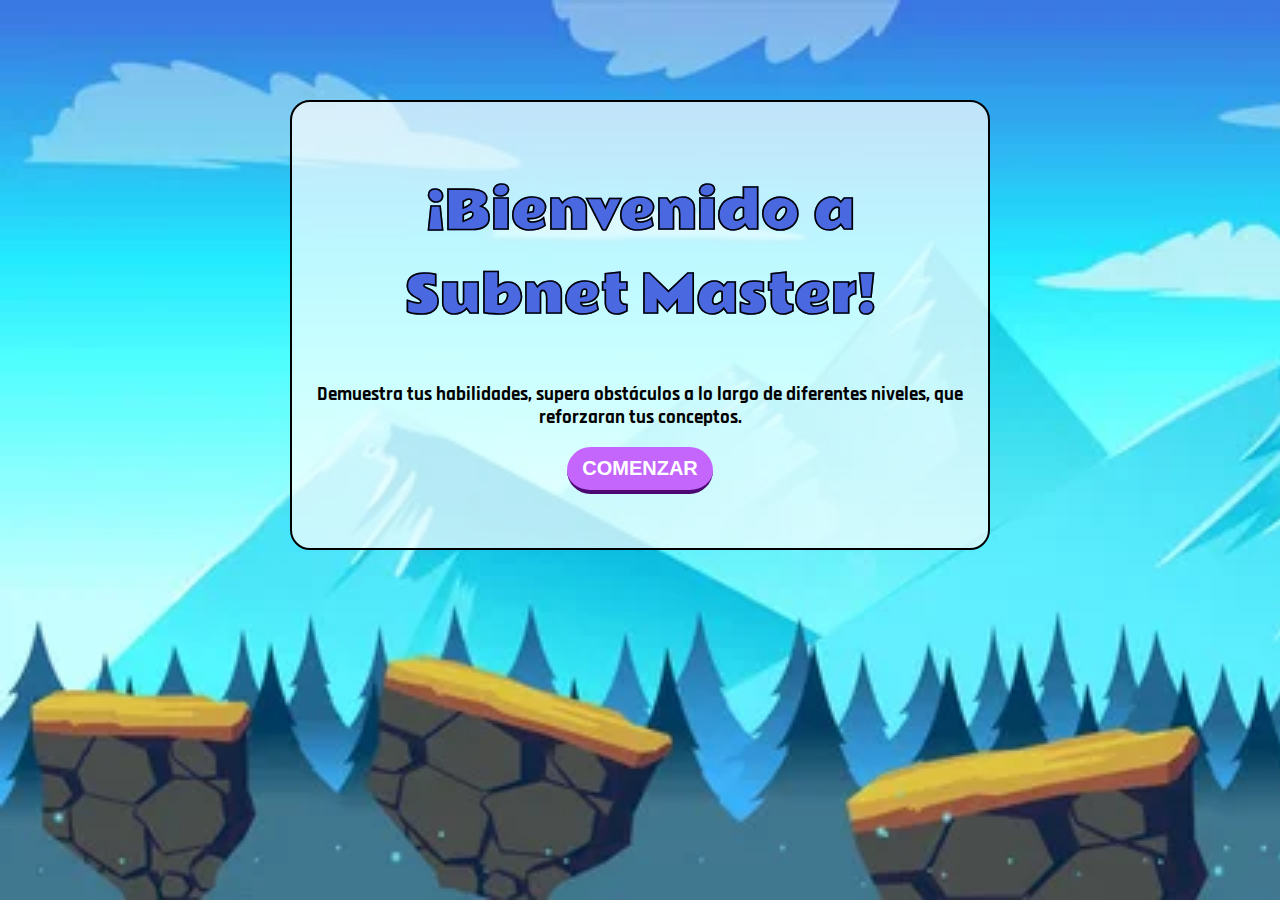
==== nivel1/index1.html @ e7dd7f8e "sd" ====
<!DOCTYPE html>
<html>

<head>
  <title>Mini Juego de Preguntas y Respuestas</title>
  <link rel="stylesheet" type="text/css" href="style1.css">
</head>

<body>
  
  
  <section id="pantalla-inicial">
    <h1>¡Bienvenido a Subnet Master!</h1>
    <h3>Demuestra tus habilidades, supera obstáculos a lo largo de diferentes niveles, que reforzaran tus conceptos.</h3>
    <button id="comenzar">COMENZAR</button>
  </section>
 

  <section id="pantalla-instrucciones">
    <h1>¡QuizMaster!</h1>
    <div id="instrucciones-texto">
      <h3>Instrucciones:</h3>
      <p>El objetivo de este nivel es poner a prueba tus conocimientos para adentrarte al mundo del Subnetting, Se te realizan varias preguntas, así que leelas cuidadosamente y selecciona la opción que consideres correcta. </p>
      <p>Tendrás un cronómetro que medirá el tiempo que tardas en responder cada pregunta. Cuanto más rápido respondas, mayor será tu puntuación.</p>
      <p>Antes de comenzar, te recomendamos que repases algunos conceptos clave de subnetting para asegurarte de entender bien el tema. A continuación, encontrarás una breve teoría que te ayudará a refrescar tus conocimientos.</p>
      <p>- Una red es un grupo de dispositivos interconectados que se comunican entre sí utilizando direcciones IP.</p>
      <p>- Las direcciones IP son números únicos asignados a cada dispositivo conectado a una red.</p>
      <p>- Existen dos tipos de direcciones IP: IPv4 e IPv6. En este juego, nos centraremos en IPv4.s</p>
      <p>- Las direcciones IPv4 están compuestas por cuatro números separados por puntos (por ejemplo, 192.168.0.1).</p>
      <p>- Para poder comunicarse en una red, los dispositivos deben tener una dirección IP válida y una máscara de subred.</p>
      <p>- La máscara de subred se utiliza para dividir la dirección IP en una parte de red y una parte de host.</p>
      <p>- El subnetting es el proceso de dividir una red en subredes más pequeñas para optimizar el uso de direcciones IP.</p>
      <p>Antes de comenzar con el aprendizaje del subnetting, asegúrate de entender los conceptos básicos de redes, como direcciones IP, clases de direcciones, máscaras de subred y enrutamiento.</p>
      <p>Una vez que te sientas preparado, haz clic en el botón "JUGAR" para iniciar el desafío.</p>


    </div>
  <button id="jugar">JUGAR</button>
  </section>

  <section id="pantalla-juego">
    <div class="container">
      <span id="tiempo"class="tiempo-destacado">Tiempo</span>
    </div>
    <div id="question-container">
      <h2 id="question">¿Pregunta?</h2>
      <ul id="answers">
        <li><button onclick="checkAnswer(0)">Respuesta 1</button></li>
        <li><button onclick="checkAnswer(1)">Respuesta 2</button></li>
        <li><button onclick="checkAnswer(2)">Respuesta 3</button></li>
        <li><button onclick="checkAnswer(3)">Respuesta 4</button></li>
      </ul>
    </div>

    <div id="result-container">
      <p id="result"></p>
      <button onclick="nextQuestion()">Siguiente Pregunta</button>
    </div>
  </section>

  </section>
  <section id="pantalla-final">
    <h1>Resumen</h1>
    <h3>Puntaje Obtenido</h3>
    <span id="acertadas">
      10
    </span>
    
    
  </section>

  <section id="pasar-nivel">
    <h1>Felicidades!</h1>
    <h3>Pasaste al siguiente Nivel</h3>
    <button id="Continuar"><a href="..\nivel2\index.html">Nivel 2: Drag and Drog</a></button>
  </section>

  </section>
  <section id="no-pasar-nivel">
    <h1>Lo siento!</h1>
    <h3>No pasaste al siguiente Nivel</h3>
    
    <button id="recomenzar"><a href="..\nivel1\index1.html">Jugar de Nuevo</a></button>
  </section>

  </section>
  <section id="game-over">
    <h1>Lo siento! Tus intentos se agotaron</h1>
    <h3>¡JUEGO TERMINADO!</h3>
  </section>
  
  <script src="script1.js"></script>
</body>

</html>
---- nivel1/style1.css ----
@import url('https://fonts.googleapis.com/css2?family=Rammetto+One&display=swap');
@import url('https://fonts.googleapis.com/css2?family=Rajdhani:wght@300;400;600;700&display=swap');
*{
    box-sizing: border-box;/* puede ser útil para mantener un mejor control sobre el diseño y el posicionamiento de los elementos en una página*/
}
body {
   
    /*text-align: center;
    font-family: Arial, sans-serif;
    background-color: #f2f2f2;*/
    font-family: 'Rajdhani'; /*Establece la fuente de la familia de fuentes a utilizar para el texto dentro del <body>*/
    background-image: url('imagen.jpg'); /*imagen de fondo*/
    background-repeat: no-repeat;
    background-attachment: fixed;/*Fija la posición de la imagen de fondo para que no se desplace al hacer scroll en la página.*/
    background-size: cover;/*Ajusta automáticamente el tamaño de la imagen de fondo para cubrir completamente el área del <body>*/
  }
  
  h1 {
    color: #6a0dad;
    margin-top: 40px;
    text-align: center;
  }


  #pantalla-inicial{
    display: flex;
    align-items: center;
    justify-content: center;
    height: 50vh;/*largo del cuado*/

    display: block;
    max-width: 700px;/*ancho del cuadro*/
    margin: 100px auto; /*subir y bajar el cuadro*/
    text-align: center;
    background:rgba(255, 255, 255, 0.7);
    padding: 2.5px;
    border: 2px solid #000;
    border-radius: 20px; 
}
#pantalla-inicial h1{
    margin-bottom: 20px; /*mover boton*/
    padding: 25px 80px; /*mover texto "subnet master"*/
    font-family: 'Rammetto One';
    font-size: 50px;
    color:#4a68e0;
    -webkit-text-stroke: 0.1px #000; /* Color y grosor del contorno */


}
.tiempo-destacado {
    display: inline-block;
    padding: 10px;
    background-color: #c466fc;
    color: #000;
    border-radius: 5px;
  
  }
  .container {
    display: flex;
    justify-content: center;
    align-items: center;
    
  }
  
  
  #pantalla-instrucciones{
    background-image: url('instrucciones2.jpg');
    font-family: 'Rammetto One';
    display: none;
    width: 80%; /* Ajusta el ancho según tus necesidades */
    margin: 0 auto; /* Centrar horizontalmente */
    text-align: auto;
    background: rgba(131, 89, 222, 0.7);
    padding: 40px; /* Ajusta el espacio interno según tus necesidades */
    border: 2px solid #000;
    border-radius: 20px; 
  }
  
#pantalla-final{
    font-family: 'Rammetto One';
    display: none;
    max-width: 325px;/*ancho*/
    margin:10px; /*centrar cuadro*/
    text-align: center;
    background:rgba(131, 89, 222, 0.7);
    padding: 12px;/*largo cuadro*/
    border: 2px solid #000;
    border-radius: 20px; 
}
#pantalla-final span{
   
    display: block;
    background: #000;
    width: 100px;
    height: 100px;
    display: block;
    margin:auto;
    color: #fff;
    display: flex;
    justify-content: center;
    align-items: center;
    font-size: 60px;
    font-weight: bold;
    border-radius: 50%;
    margin-bottom: 30px;
}
#game-over{
    display: none;
}
#pantalla-juego{
    display: none;
}

#pasar-nivel{
    display: none;
}

#no-pasar-nivel{
    display: none;
}
.container #tiempo{
    font-size: 50px;
    font-weight: bold;
}
  #question-container {
    font-family: 'Rammetto One';
    margin: 50px auto;
    max-width: 700px;
    background-color: #f9e6f5;
    border-radius: 10px;
    padding: 20px;
    box-shadow: 0px 2px 5px rgba(174, 15, 195, 0.1);
  }
  
  #answers {
    list-style-type: none;
    padding: 0;
    margin-top: 10px;
  }
  
  #answers li {
    margin-bottom: 10px;
  }
  
  #result-container {
    font-family: 'Rammetto One';
    display: none;
    margin-top: 20px;
    text-align: center;
    -webkit-text-stroke: 0.1px #000;
    font-size: 25px;
  }
  
  #result {
    font-weight: bold;
  }
  
  .botones{
    margin-bottom: 20px;
    
}
button{
    background-color: #c466fc;
    border: none;
    color: #fff;
    font-weight: bold;
    padding: 10px 15px;
    cursor: pointer;
    margin: 0 20px;
    border-radius: 30px;
    border-bottom: 4px solid #4b0872 ;
    font-size: 20px;
    
}
button:hover{
    border-bottom: 4px solid transparent;
    background-color: #7705b9;
}
#pantalla-final{
    font-family: 'Rammetto One';
    display: none;
    max-width: 325px;/*ancho*/
    margin:10px; /*centrar cuadro*/
    text-align: center;
    background:rgba(131, 89, 222, 0.7);
    padding: 12px;/*largo cuadro*/
    border: 2px solid #000;
    border-radius: 20px; 
}
#pantalla-final span{
   
    display: block;
    background: #000;
    width: 100px;
    height: 100px;
    display: block;
    margin:auto;
    color: #fff;
    display: flex;
    justify-content: center;
    align-items: center;
    font-size: 60px;
    font-weight: bold;
    border-radius: 50%;
    margin-bottom: 30px;
}

#pasar-nivel {
    font-family: 'Rammetto One';
    display: none;
    max-width: 325px;
    margin:125px auto; /*centrar cuadro*/
    margin-top: -200px; /*subir y bajar el cuadro*/
    text-align: center;
    background:rgba(191, 205, 215, 0.7);
    padding: 30px;/*tamano del cuadro*/
    border: 2px solid #000;
    border-radius: 20px; 
}
#no-pasar-nivel{
    font-family: 'Rammetto One';
    display: none;
    max-width: 325px;
    margin:125px auto; /*centrar cuadro*/
    margin-top: -200px; /*subir y bajar el cuadro*/
    text-align: center;
    background:rgba(191, 205, 215, 0.7);
    padding: 30px;/*tamano del cuadro*/
    border: 2px solid #000;
    border-radius: 20px; 
}
#game-over{
    
    padding:500px ; /*mover texto ""*/
    margin-top: -900px;
    font-family: 'Rammetto One';
    text-align: right;
    font-size: 35px;
    color:#4a68e0;
    -webkit-text-stroke: 0.1px #000; /* Color y grosor del contorno */

}
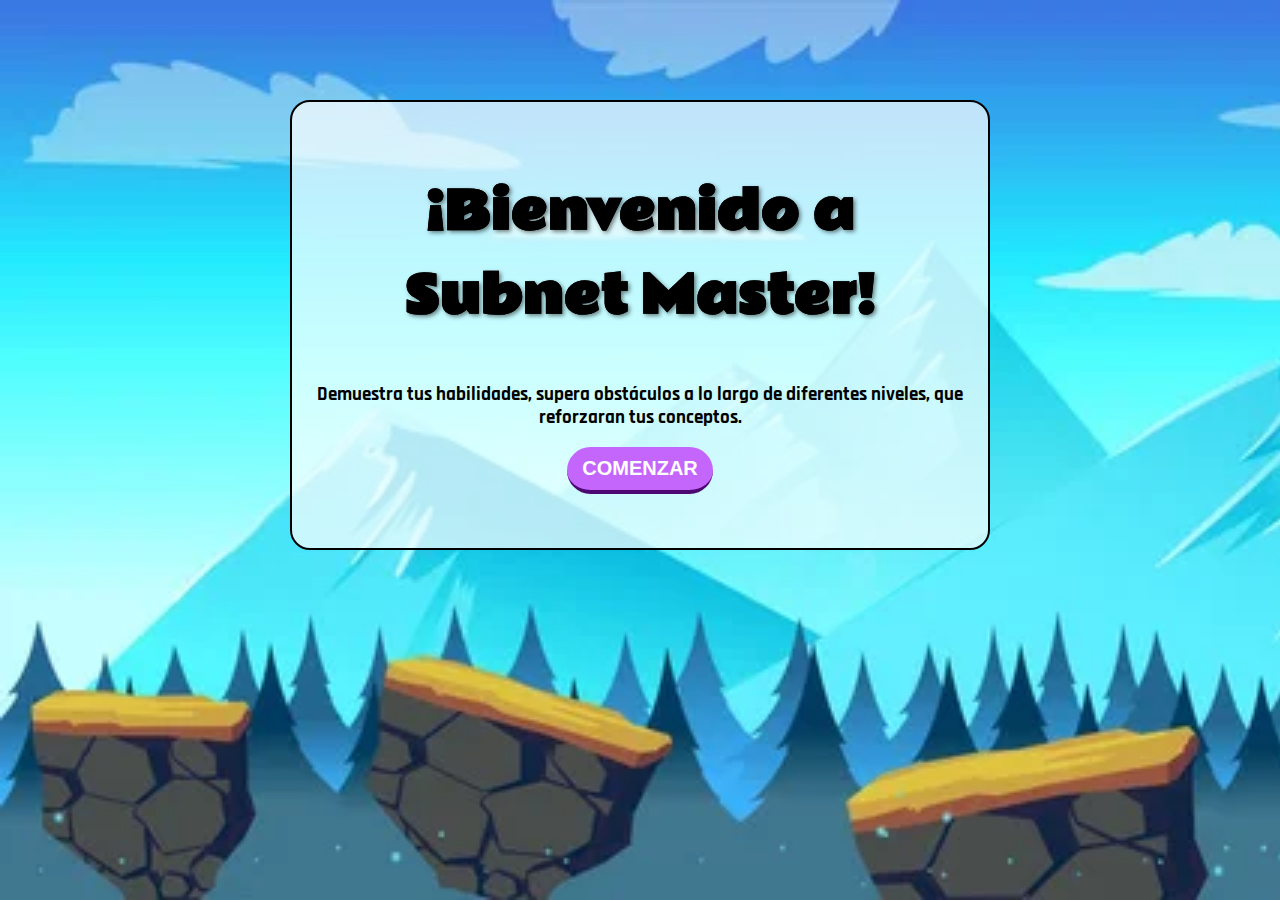
==== commit 4100e095: "Cambios en el codigo del proyecto" ====
--- a/nivel1/index1.html
+++ b/nivel1/index1.html
@@ -21,7 +21,7 @@
   <section id="pantalla-instrucciones">
     <h1>¡QuizMaster!</h1>
     <div id="instrucciones-texto">
-      <h3>Instrucciones:</h3>
+      <h3 id="instrucciones-titulo">Instrucciones:</h3>
       <p>El objetivo de este nivel es poner a prueba tus conocimientos para adentrarte al mundo del Subnetting, Se te realizan varias preguntas, así que leelas cuidadosamente y selecciona la opción que consideres correcta. </p>
       <p>Tendrás un cronómetro que medirá el tiempo que tardas en responder cada pregunta. Cuanto más rápido respondas, mayor será tu puntuación.</p>
       <p>Antes de comenzar, te recomendamos que repases algunos conceptos clave de subnetting para asegurarte de entender bien el tema. A continuación, encontrarás una breve teoría que te ayudará a refrescar tus conocimientos.</p>
@@ -74,7 +74,7 @@
   <section id="pasar-nivel">
     <h1>Felicidades!</h1>
     <h3>Pasaste al siguiente Nivel</h3>
-    <button id="Continuar"><a href="..\nivel2\index.html">Nivel 2: Drag and Drog</a></button>
+    <button id="Continuar"><a href="..\nivel2\index2.html">Nivel 2: Drag and Drog</a></button>
   </section>
 
   </section>
--- a/nivel1/style1.css
+++ b/nivel1/style1.css
@@ -2,6 +2,8 @@
 
 @import url('https://fonts.googleapis.com/css2?family=Rammetto+One&display=swap');
 @import url('https://fonts.googleapis.com/css2?family=Rajdhani:wght@300;400;600;700&display=swap');
+@import url('https://fonts.googleapis.com/css2?family=Roboto:wght@300;400;700&display=swap');
+
 *{
     box-sizing: border-box;/* puede ser útil para mantener un mejor control sobre el diseño y el posicionamiento de los elementos en una página*/
 }
@@ -18,10 +20,29 @@
   }
   
   h1 {
-    color: #6a0dad;
+    color: #ce8cfe;
     margin-top: 40px;
     text-align: center;
-  }
+    font-size: 40px;
+    font-family: 'Roboto', sans-serif;
+    text-shadow: 2px 2px 4px rgba(0, 0, 0, 0.5);
+    animation: titleAnimation 3s ease-in-out infinite;
+}
+
+@keyframes titleAnimation {
+    0% { 
+        color: #ce8cfe; 
+        text-shadow: 2px 2px 4px rgba(0,0,0,0.5);
+    }
+    50% { 
+        color: #ec38bc; 
+        text-shadow: 0 0 20px #ec38bc, 0 0 30px #ec38bc, 0 0 40px #ec38bc;
+    }
+    100% { 
+        color: #ce8cfe; 
+        text-shadow: 2px 2px 4px rgba(0,0,0,0.5);
+    }
+}
 
 
   #pantalla-inicial{
@@ -39,16 +60,16 @@
     border: 2px solid #000;
     border-radius: 20px; 
 }
+
 #pantalla-inicial h1{
     margin-bottom: 20px; /*mover boton*/
     padding: 25px 80px; /*mover texto "subnet master"*/
     font-family: 'Rammetto One';
     font-size: 50px;
-    color:#4a68e0;
+    color:#000000;
     -webkit-text-stroke: 0.1px #000; /* Color y grosor del contorno */
-
-
-}
+}
+
 .tiempo-destacado {
     display: inline-block;
     padding: 10px;
@@ -64,19 +85,39 @@
     
   }
   
-  
-  #pantalla-instrucciones{
-    background-image: url('instrucciones2.jpg');
-    font-family: 'Rammetto One';
-    display: none;
-    width: 80%; /* Ajusta el ancho según tus necesidades */
-    margin: 0 auto; /* Centrar horizontalmente */
-    text-align: auto;
+  #instrucciones-titulo {
+    font-family: 'Roboto', sans-serif;
+    color: #e7e9f2;
+    text-transform: uppercase;
+    font-size: 28px;
+    font-weight: bold;
+    text-shadow: 1px 1px 2px rgba(0, 0, 0, 0.3);
+}
+
+
+  #pantalla-instrucciones {
+    font-family: 'Roboto', sans-serif; /* Usamos la fuente Roboto */
+    display: none;
+    width: 80%;
+    margin: 0 auto;
     background: rgba(131, 89, 222, 0.7);
-    padding: 40px; /* Ajusta el espacio interno según tus necesidades */
-    border: 2px solid #000;
-    border-radius: 20px; 
-  }
+    padding: 40px;
+    border: 2px solid #000;
+    border-radius: 20px;
+    box-shadow: 0 2px 10px rgba(0, 0, 0, 0.3); 
+    color: #0e0303;
+    line-height: 1.6;
+
+    /* Agregamos algunas animaciones y efectos */
+    transition: transform 0.3s ease, box-shadow 0.3s ease; 
+    /* Al pasar el mouse sobre el elemento, se moverá un poco hacia arriba y su sombra se hará más grande, dando un efecto de "levantamiento" */
+    &:hover {
+        transform: translateY(-5px);
+        box-shadow: 0 2px 20px rgba(0, 0, 0, 0.3);
+    }
+}
+
+  
   
 #pantalla-final{
     font-family: 'Rammetto One';
